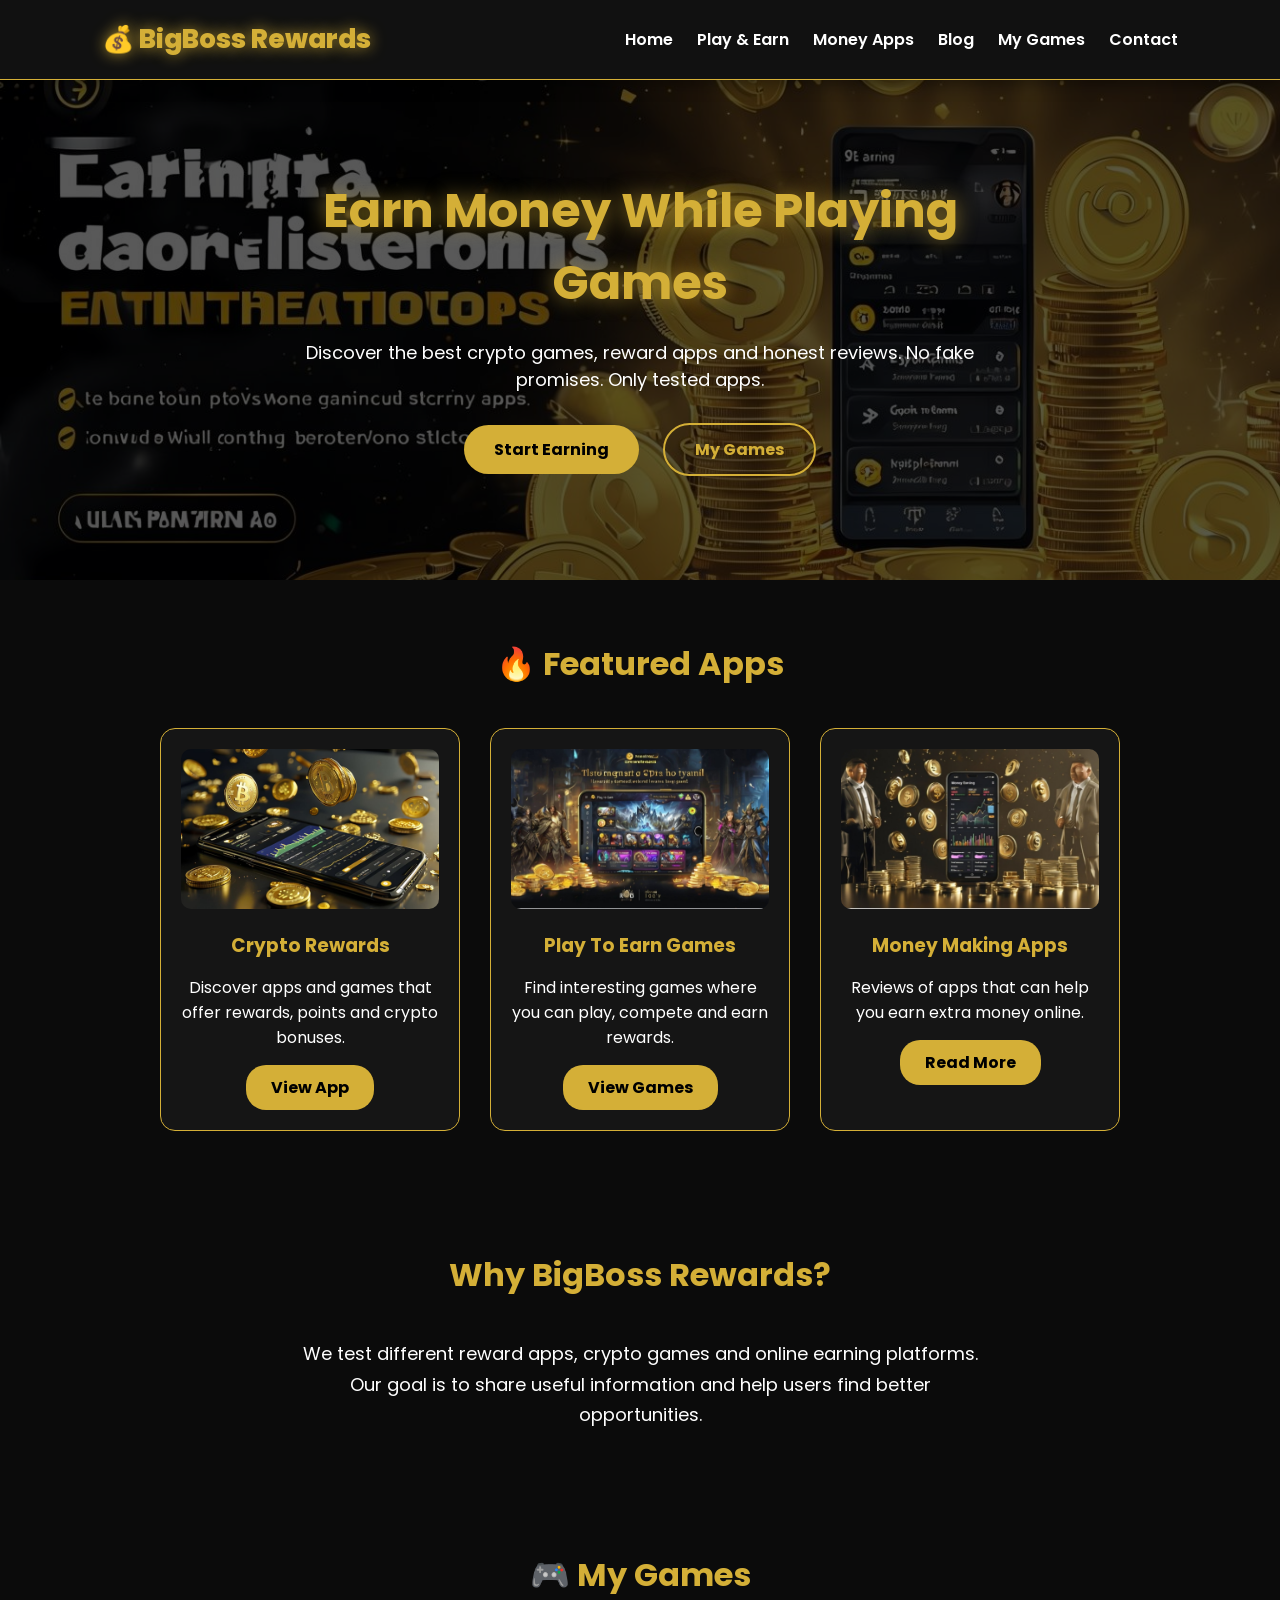
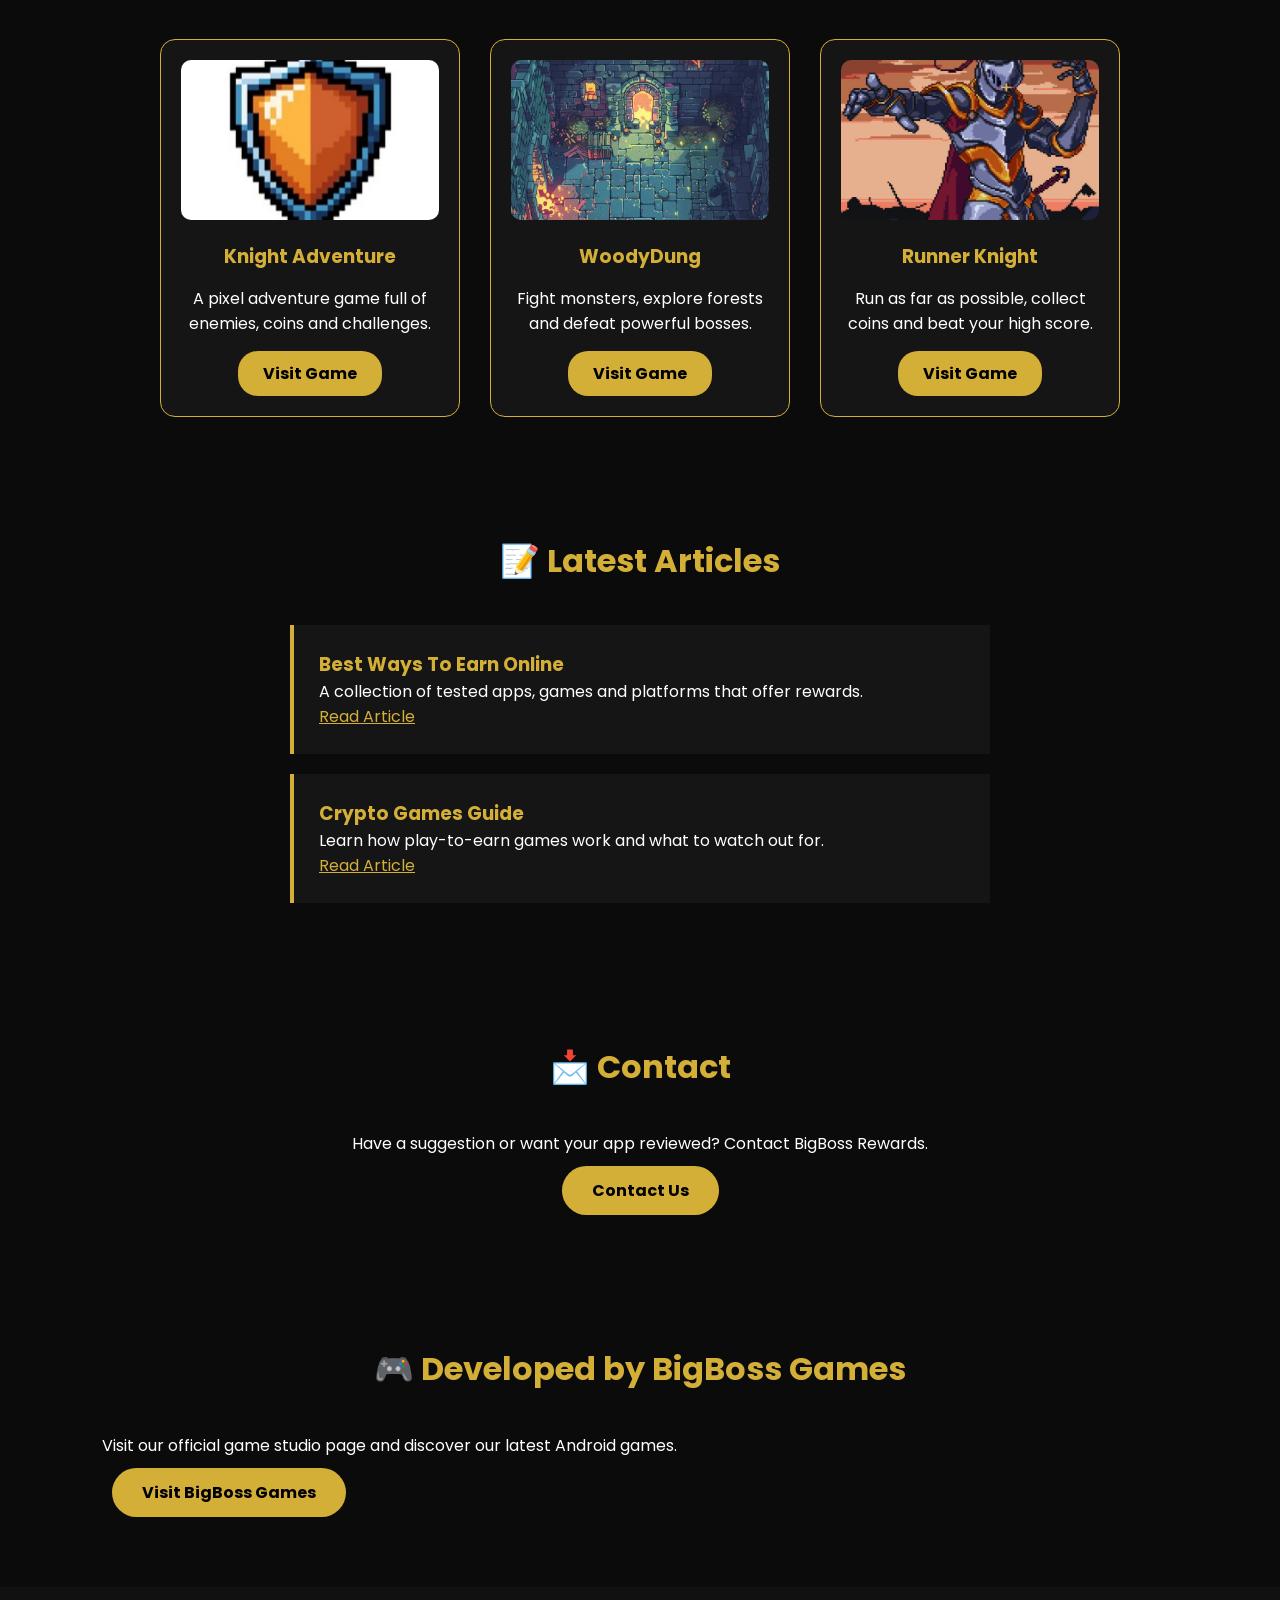
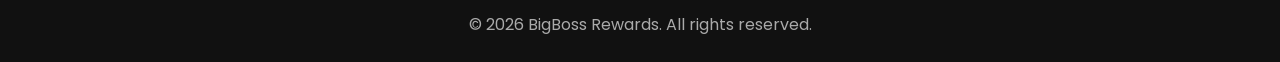
==== index.html @ d0d33327 "Add files via upload" ====
<!DOCTYPE html>
<html lang="en">

<head>

<meta charset="UTF-8">
<meta name="viewport" content="width=device-width, initial-scale=1.0">

<title>BigBoss Rewards</title>

<link rel="stylesheet" href="style.css">

<link rel="preconnect" href="https://fonts.googleapis.com">
<link rel="preconnect" href="https://fonts.gstatic.com" crossorigin>

<link href="https://fonts.googleapis.com/css2?family=Poppins:wght@300;400;600;700;800&display=swap" rel="stylesheet">


</head>


<body>


<header>

<div class="logo">

💰 BigBoss Rewards

</div>


<nav>

<a href="index.html">Home</a>
<a href="play.html">Play & Earn</a>
<a href="money.html">Money Apps</a>
<a href="articles.html">Blog</a>
<a href="https://markomilicevic966-ops.github.io/BigBoss/">My Games</a>
<a href="contact.html">Contact</a>

</nav>

</header>



<section class="hero" id="home">


<div class="overlay"></div>


<div class="hero-content">


<h1>
Earn Money While Playing Games
</h1>


<p>
Discover the best crypto games, reward apps and honest reviews.
No fake promises. Only tested apps.
</p>


<div class="hero-buttons">


<a href="#play" class="btn">
Start Earning
</a>


<a href="https://markomilicevic966-ops.github.io/BigBoss/" class="btn2">
My Games
</a>


</div>


</div>


</section>



<section class="featured" id="play">


<h2>
🔥 Featured Apps
</h2>


<div class="cards">


<div class="card">

<img src="app1.png">

<h3>
Crypto Rewards
</h3>

<p>
Discover apps and games that offer rewards, points and crypto bonuses.
</p>

<a href="#" class="card-btn">
View App
</a>

</div>


<div class="card">

<img src="app2.jpg">

<h3>
Play To Earn Games
</h3>

<p>
Find interesting games where you can play, compete and earn rewards.
</p>

<a href="#" class="card-btn">
View Games
</a>

</div>


<div class="card">

<img src="app3.jpg">

<h3>
Money Making Apps
</h3>

<p>
Reviews of apps that can help you earn extra money online.
</p>

<a href="#" class="card-btn">
Read More
</a>

</div>


</div>

</section>

<section class="about" id="about">

<h2>
Why BigBoss Rewards?
</h2>

<p>
We test different reward apps, crypto games and online earning platforms.
Our goal is to share useful information and help users find better opportunities.
</p>

</section>



<section class="games" id="games">

<h2>
🎮 My Games
</h2>


<div class="game-cards">



<div class="game-card">

<img src="Knight.jpg">

<h3>
Knight Adventure
</h3>

<p>
A pixel adventure game full of enemies, coins and challenges.
</p>

<a href="https://markomilicevic966-ops.github.io/BigBoss/" class="card-btn">
Visit Game
</a>

</div>




<div class="game-card">

<img src="WoodyDung.jpg">

<h3>
WoodyDung
</h3>

<p>
Fight monsters, explore forests and defeat powerful bosses.
</p>

<a href="https://markomilicevic966-ops.github.io/BigBoss/" class="card-btn">
Visit Game
</a>

</div>




<div class="game-card">

<img src="RunnerKnight.jpg">

<h3>
Runner Knight
</h3>

<p>
Run as far as possible, collect coins and beat your high score.
</p>

<a href="https://markomilicevic966-ops.github.io/BigBoss/" class="card-btn">
Visit Game
</a>

</div>



</div>

</section>




<section class="blog" id="blog">


<h2>
📝 Latest Articles
</h2>



<div class="blog-box">


<h3>
Best Ways To Earn Online
</h3>


<p>
A collection of tested apps, games and platforms that offer rewards.
</p>


<a href="#">
Read Article
</a>


</div>




<div class="blog-box">


<h3>
Crypto Games Guide
</h3>


<p>
Learn how play-to-earn games work and what to watch out for.
</p>


<a href="#">
Read Article
</a>


</div>



</section>




<section class="contact" id="contact">


<h2>
📩 Contact
</h2>


<p>
Have a suggestion or want your app reviewed?
Contact BigBoss Rewards.
</p>



<a href="mailto:contact@example.com" class="btn">
Contact Us
</a>


</section>




<section class="developer">


<h2>
🎮 Developed by BigBoss Games
</h2>


<p>
Visit our official game studio page and discover our latest Android games.
</p>


<a href="https://markomilicevic966-ops.github.io/BigBoss/" class="btn">
Visit BigBoss Games
</a>


</section>




<footer>


<p>
© 2026 BigBoss Rewards. All rights reserved.
</p>


</footer>



</body>

</html>
---- style.css ----
nav a{

    transition:.3s;

}

html{
    scroll-behavior:smooth;
}

*{
    margin:0;
    padding:0;
    box-sizing:border-box;
}

body{
    font-family:'Poppins',sans-serif;
    background:#0b0b0b;
    color:white;
}


header{

    display:flex;
    justify-content:space-between;
    align-items:center;
    padding:20px 8%;
    background:#111;
    border-bottom:1px solid #d4af37;

    position:sticky;
    top:0;
    z-index:1000;

    box-shadow:0 4px 15px rgba(0,0,0,.4);

}


.logo{
    font-size:26px;
    font-weight:800;
    color:#d4af37;
    text-shadow:0 0 15px rgba(212,175,55,.8);
}


nav a{
    color:white;
    text-decoration:none;
    margin-left:20px;
    font-weight:600;
}

nav a:hover{

    color:#d4af37;

    text-shadow:0 0 10px #d4af37;

}

.hero{

    height:500px;
    background:url("background.png");
    background-size:cover;
    background-position:center;
    position:relative;
    display:flex;
    align-items:center;
    justify-content:center;

}


.overlay{

    position:absolute;
    width:100%;
    height:100%;
    background:rgba(0,0,0,0.65);

}


.hero-content{

    position:relative;
    text-align:center;
    max-width:700px;

}


.hero h1{
    text-shadow:0 0 20px rgba(212,175,55,.6);
    font-size:48px;
    color:#d4af37;

}


.hero p{

    margin:20px 0;
    font-size:18px;

}


.btn,
.btn2{

    display:inline-block;
    padding:12px 30px;
    margin:10px;
    border-radius:30px;
    text-decoration:none;
    font-weight:700;

}


.btn{

    background:#d4af37;
    color:black;

}


.btn2{

    border:2px solid #d4af37;
    color:#d4af37;

}


.btn,
.btn2,
.card-btn{

    transition:.3s;

}

.btn:hover,
.btn2:hover,
.card-btn:hover{

    transform:scale(1.08);

    box-shadow:0 0 20px rgba(212,175,55,.7);

}


section{

    padding:60px 8%;

}


h2{

    text-align:center;
    color:#d4af37;
    font-size:32px;
    margin-bottom:40px;

}

.cards,
.game-cards{

    display:flex;
    justify-content:center;
    gap:30px;
    flex-wrap:wrap;

}


.card,
.game-card{

    background:#151515;
    width:300px;
    padding:20px;
    border-radius:15px;
    text-align:center;
    border:1px solid #d4af37;
    transition:.3s;

}

.card:hover,
.game-card:hover{

    transform:translateY(-10px) scale(1.03);

    box-shadow:0 0 25px rgba(212,175,55,.6);

}


.card img,
.game-card img{

    width:100%;
    height:160px;
    object-fit:cover;
    border-radius:10px;

}


.card h3,
.game-card h3{

    color:#d4af37;
    margin:15px 0;

}


.card-btn{

    display:inline-block;
    margin-top:15px;
    padding:10px 25px;
    background:#d4af37;
    color:black;
    text-decoration:none;
    border-radius:20px;
    font-weight:bold;

}


/* ABOUT */

.about{

    text-align:center;
    max-width:900px;
    margin:auto;

}


.about p{

    font-size:18px;
    line-height:1.7;

}


/* BLOG */

.blog-box{

    background:#151515;
    border-left:4px solid #d4af37;
    padding:25px;
    margin:20px auto;
    max-width:700px;

}


.blog-box h3{

    color:#d4af37;

}


.blog-box a{

    color:#d4af37;

}


/* CONTACT */

.contact{

    text-align:center;

}


/* FOOTER */

footer{

    text-align:center;
    padding:25px;
    background:#111;
    color:#aaa;

}


/* MOBILE */

@media(max-width:768px){


header{

    flex-direction:column;

}


nav{

    margin-top:15px;

}


nav a{

    display:inline-block;
    margin:8px;

}


.hero h1{

    font-size:34px;

}


}
.contact .btn{

    display:inline-block;
    background:#d4af37;
    color:#000;
    padding:12px 30px;
    border-radius:30px;
    text-decoration:none;
    font-weight:700;
    font-size:16px;

}
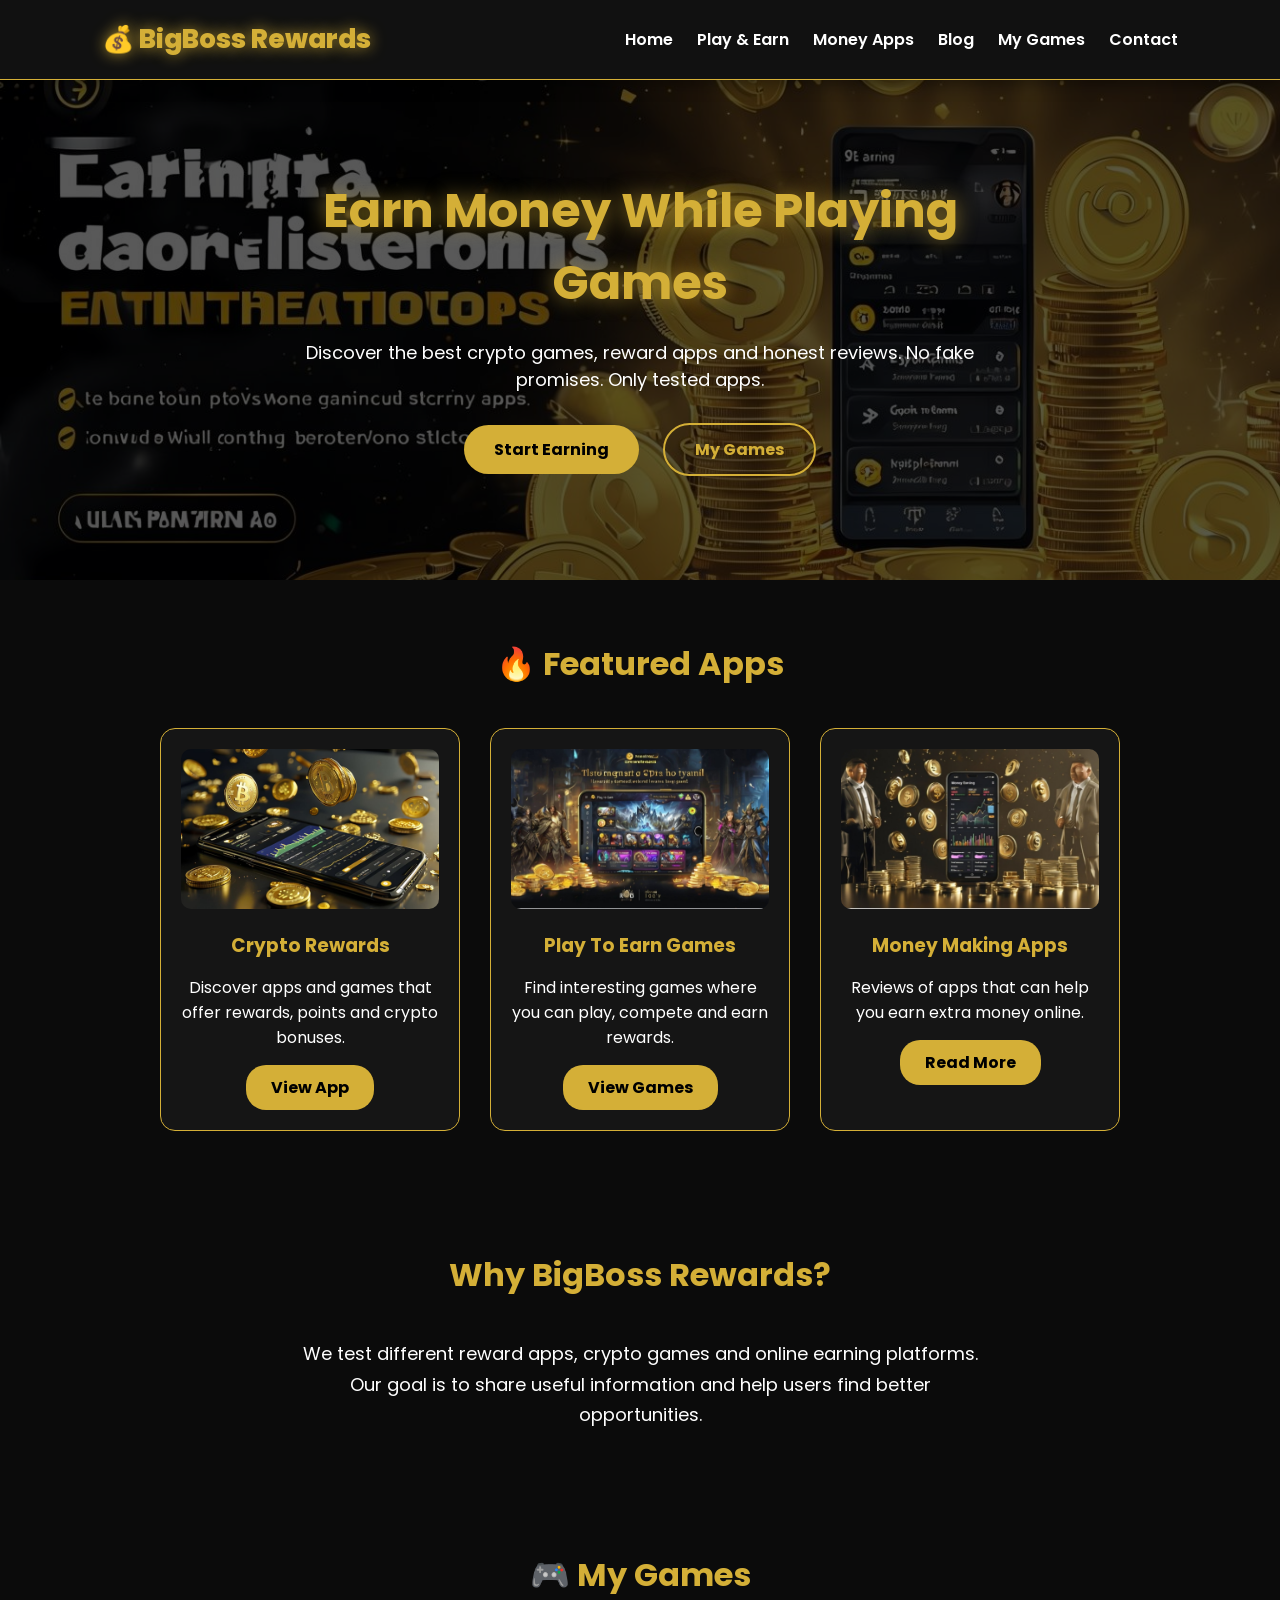
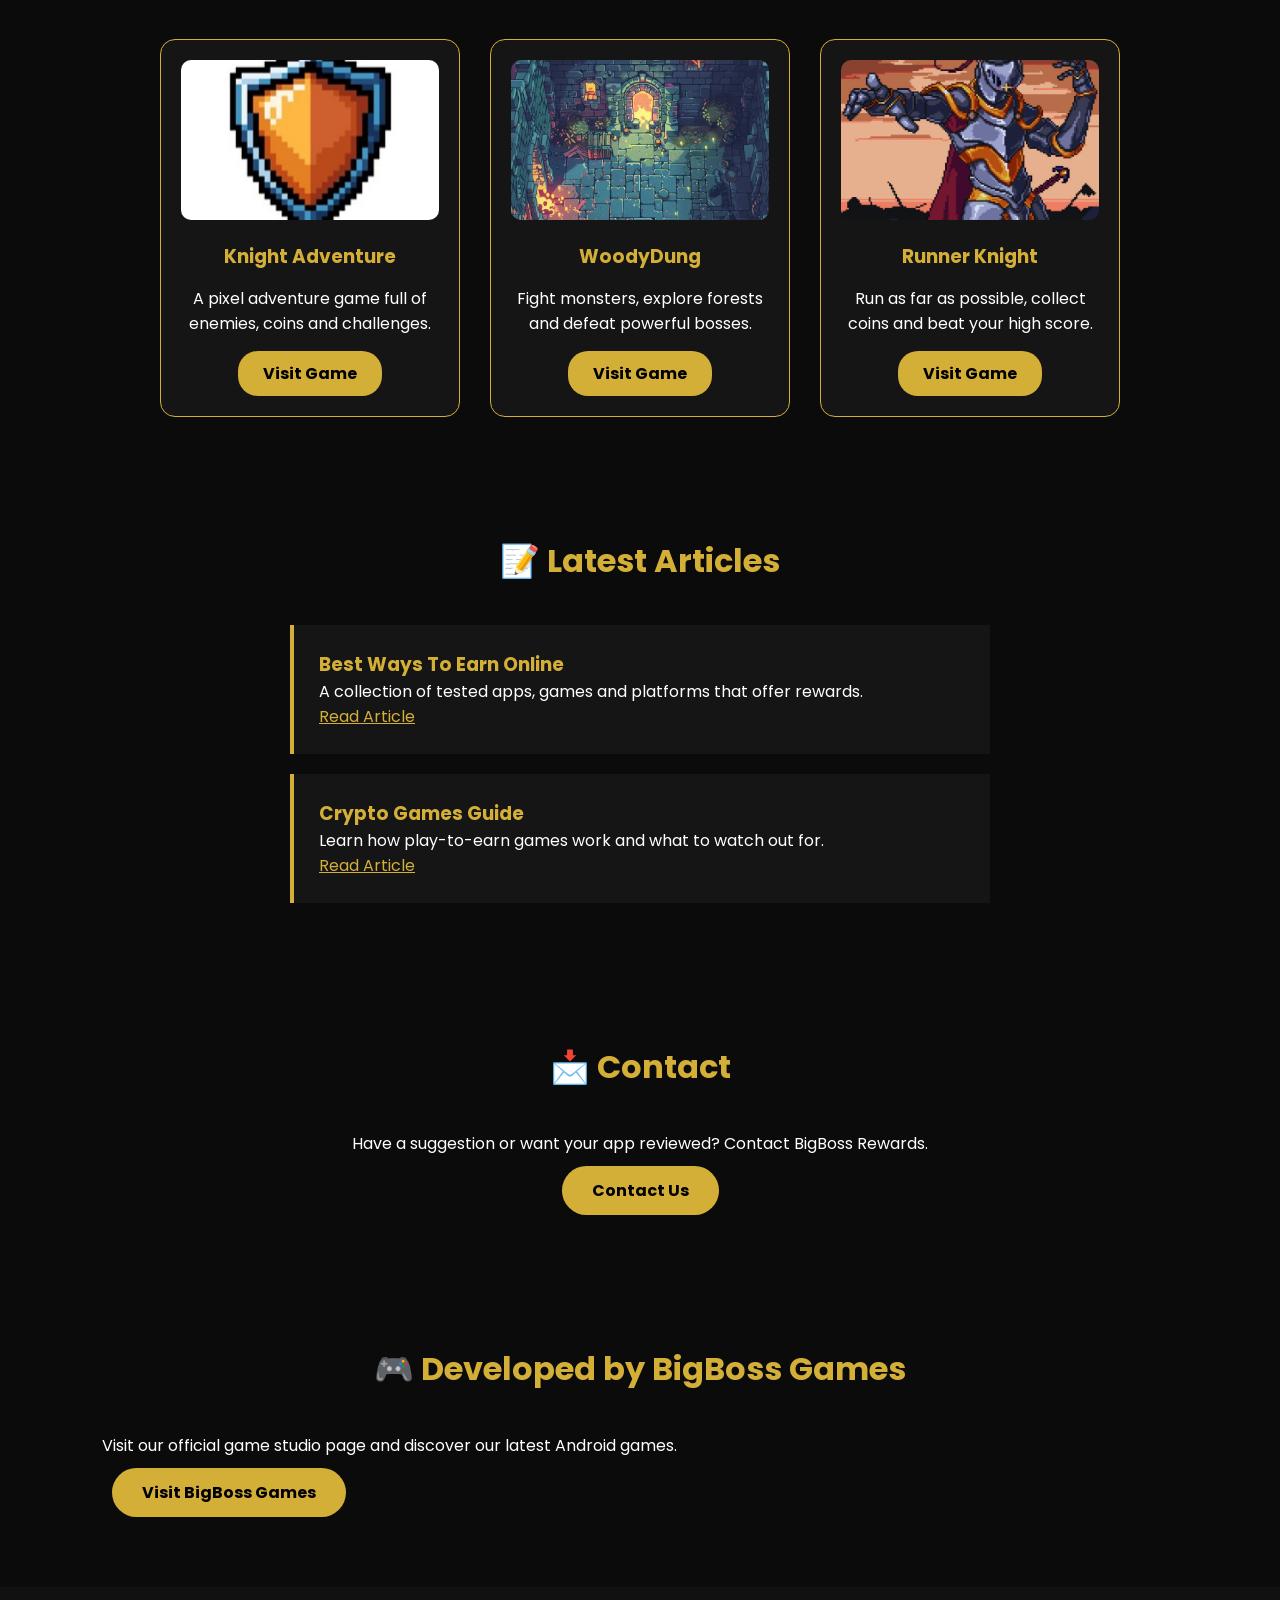
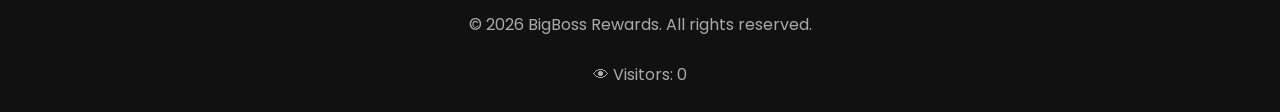
==== commit a91e5092: "Add files via upload" ====
--- a/index.html
+++ b/index.html
@@ -7,7 +7,10 @@
 <meta name="viewport" content="width=device-width, initial-scale=1.0">
 
 <title>BigBoss Rewards</title>
-
+<meta name="description" content="Discover Play To Earn games, Bitcoin reward apps, cloud mining platforms and money making apps.">
+<meta name="keywords" content="play to earn games, bitcoin games, money making apps, cloud mining, crypto rewards">
+
+  <link rel="icon" type="image/png" href="favicon.png">
 <link rel="stylesheet" href="style.css">
 
 <link rel="preconnect" href="https://fonts.googleapis.com">
@@ -365,15 +368,46 @@
 
 <footer>
 
-
 <p>
 © 2026 BigBoss Rewards. All rights reserved.
 </p>
-
+<br>
+<p>
+👁 Visitors:
+<span id="viewCount">0</span>
+</p>
 
 </footer>
 
-
+<script>
+
+fetch("https://api.counterapi.dev/v1/bigbossrewards/views/up")
+
+.then(response => response.json())
+
+.then(data => {
+
+    if(data.count){
+
+        document.getElementById("viewCount").innerHTML = data.count;
+
+    }else{
+
+        document.getElementById("viewCount").innerHTML = "0";
+
+    }
+
+})
+
+.catch(error => {
+
+    document.getElementById("viewCount").innerHTML = "0";
+
+    console.log(error);
+
+});
+
+</script>
 
 </body>
 
